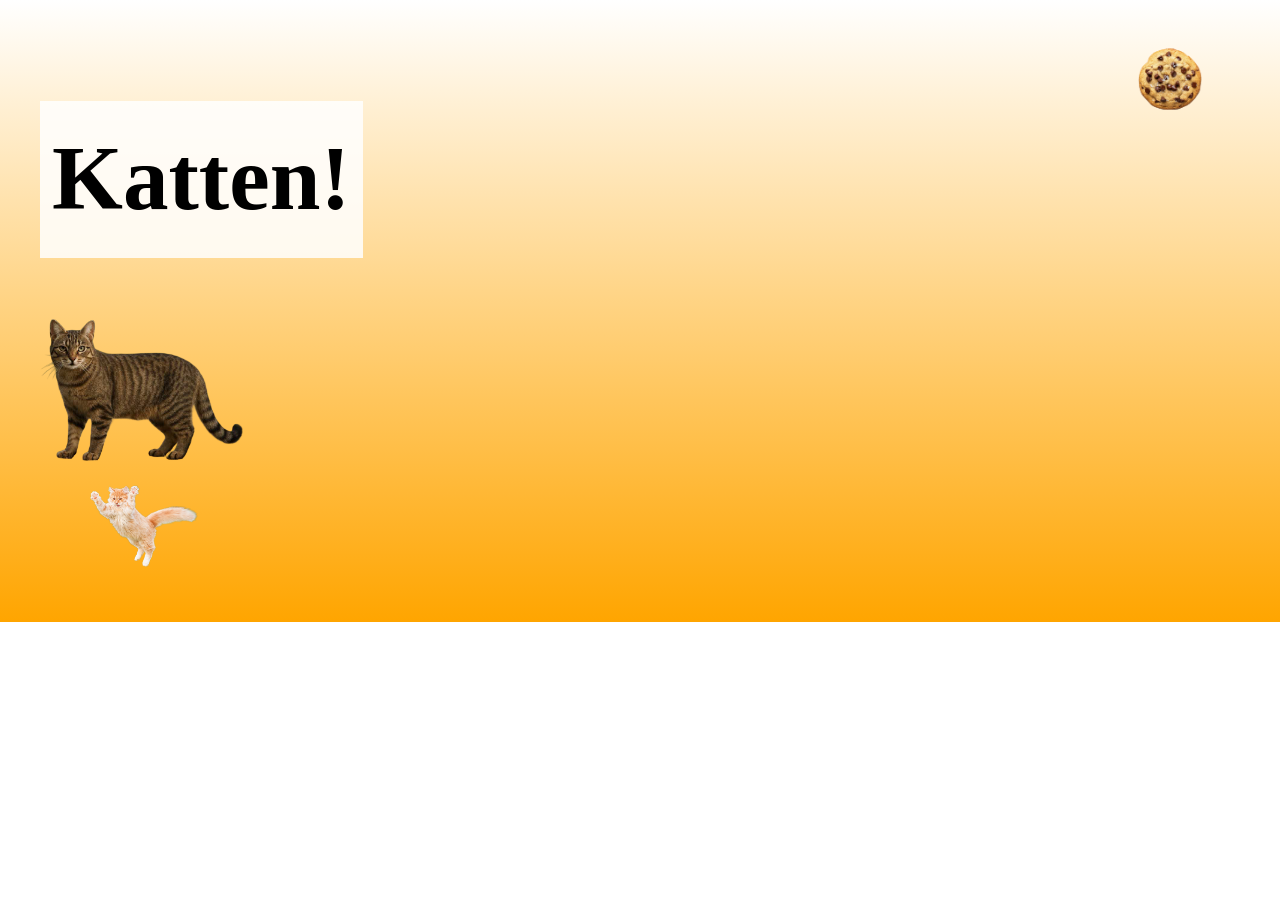
==== index.html @ 2145b9c2 "background img fix" ====
<!doctype html>
<html lang="nl">
  <head>
    <meta charset="UTF-8" />
    <meta name="viewport" content="width=device-width, initial-scale=1.0" />
    <meta name="author" content="jouw naam" />
    <meta name="color-scheme" content="dark light" />

    <title>Digital garden van Casper de Graaff</title>
    <link rel="stylesheet" href="assets/style/normal.css" />
    <script src="./script.js" defer></script>

    <!-- Importeer het webring component, voeg jouw eigen domein toe in data-page -->
    <script
      data-page="https://example.com"
      src="http://digitaaltuintje.nl/webring.js"
      defer
    ></script>

    <!-- <style>
      body {
        background-image: url("/assets/images/Huis-licht_result.jpg");
        background-position: center;
        background-repeat: no-repeat;
        background-size: cover;
      }
    </style> -->
  </head>
  <body class="home">
    <link rel="icon" href="assets/images/favicon.ico" />
    <main>
      <header>
        <h1 class="home-h1">Katten!</h1>
        <!-- <nav>
          <ul>
            <li><a href="index.html">Home</a></li>
            <li><a href="https://github.com/account/repo">Learning Log</a></li>
          </ul>
        </nav> -->
      </header>

      <button commandfor="mydialog" command="show-modal">
        <img src="assets/images/Cookie.png" alt="Cookie" />
      </button>

      <dialog id="mydialog">
        <form method="dialog">
          <p>
            Omdat deze website github gebruikt moeten we deze gegevens
            verzamelen voor <em>microsoft</em> dit is standaard.
          </p>
          <ul>
            <li>
              Uw <em> IP-adres </em> en ongeveer <em> locatie </em> afgeleid
              hieruit Browser
            </li>
            <li>Welk <em>apparaat</em> u gebruikt</li>
            <li>Uw <em>besturingssysteem</em> en technische identificaties</li>
            <li>Uw Opgevraagde URL's/pagina's die u gebruikt</li>
            <li>
              <em
                >Interactie- en gebruiksgegevens Prestatie, beveiligings- en
                foutgegevens Cookies </em
              >, vooral als je bent ingelogd bij GitHub of toestemming geeft
              voor extra analysecookies.
            </li>
          </ul>
          <button class="accepteer-knop" onclick="setCookie()">
            Accepteer cookies
          </button>
          <a class="weiger-knop" href="https://www.google.com">
            Weiger cookies</a
          >
        </form>
      </dialog>
      <a class="kat-link" href="kat.html">
        <img src="assets/images/Domestic-Cat.png" alt="" />
      </a>
      <a
        class="spring-kat-link-naar-muziek"
        href:"assets/oefe">
         <img src="assets/images/Kat-spring.png" alt="" />
    </main></a
      >
     
  </body>
</html>
---- assets/style/normal.css ----
/**************************
* MARK: Fonts
**************************/

/**************************
* MARK: Custom properties
**************************/

html {
  color-scheme: light dark;

  --h1-background: light-dark(rgb(255 255 255 / 85%), rgb(0 0 0 / 70%));
  --background-secondary: light-dark(orange, rgb(70, 70, 70));
  --background-primary: light-dark(white, black);
  --Cookies-primairy: light-dark(White, black);
  --Cookies-secondary: light-dark(black, white);
  --knop-text: light-dark(black, white);
  --knop-background: light-dark(white, grey);
  --knop-border: light-dark(black, grey);
  --knop-hover: light-dark(#a8a6a6, #a8a6a6);
  --terugknop-background: light-dark(black, white);
  --terugknop-text: light-dark(white, black);
  --terugknop-hover: light-dark(rgb(62, 61, 61), rgb(219, 203, 203));
  --contrast-light-primairy: light-dark(yellow, black);
  --contrast-light-secondary: light-dark(black, yellow);
  --contrast-light-3: light-dark(yellow, black);
  --contrast-light-text: light-dark(black, yellow);
  --font-size-p: 1.25em;
  --font-size-nav-s: 1.25em;
  --font-size-nav-m: 1.15em;
  --line-height: 1.5;
  --border-width: 0.1em;
  --white-space: 2em;

  --step-0: clamp(1rem, 0.9167rem + 0.3704vw, 1.25rem);
  --step-1: clamp(1.2rem, 0.975rem + 1vw, 1.875rem);
  --step-2: clamp(1.44rem, 0.9825rem + 2.0333vw, 2.8125rem);
  --step-3: clamp(1.728rem, 0.8978rem + 3.69vw, 4.2188rem);
  --step-4: clamp(2.0736rem, 0.6554rem + 6.303vw, 6.3281rem);
  --step-5: clamp(2.4883rem, 0.1537rem + 10.3761vw, 9.4922rem);
}

/**************************
* MARK: Algemene Styling
**************************/
html {
  scroll-padding-top: 6em;

  @media (prefers-reduced-motion: no-preference) {
    scroll-behavior: smooth;
  }
}
body > a:nth-of-type(1) {
  position: fixed;
  left: -9999em;

  z-index: 1;
  padding: 0.5em;
  margin: 0.5em;
  background-color: yellow;
  color: mediumblue;
  outline-color: currentcolor;

  &:focus {
    left: 0;
  }
}

nav {
  position: sticky;
  top: 0;
}

nav ul {
  justify-self: stretch;
  backdrop-filter: blur(3px);

  @media (width > 19em) {
    justify-content: center;
    gap: 0.5em;
  }
  padding: 5px;
  display: flex;
  list-style-type: none;

  border: solid 1px;
  border-color: var(--background-primary);

  li {
    padding: 5px;
    font-size: var(--font-size-nav-s);
    background: var(--background-secondary);
  }
  @media (width > 400px) {
    li {
      font-size: var(--font-size-nav-m);
    }
  }
  @media (prefers-contrast: more) {
    li {
      background-color: var(--contrast-light-secondary);
    }
  }
  a {
    writing-mode: vertical-lr;

    @media (width > 550px) {
      writing-mode: horizontal-tb;
    }
  }
  @media (prefers-contrast: more) {
    a {
      color: var(--contrast-light-3);
    }
  }
}
/* Terug knop styling */
.terug-knop {
  position: sticky;
  top: 11em;

  text-align: center;
  text-decoration: none;
  color: var(--terugknop-text);
  background-color: var(--terugknop-background);

  border: solid 1px;
  border-color: var(--knop-border);
  border-radius: 10px;

  padding-top: 10px;
  padding-bottom: 10px;
  padding-left: 12px;
  padding-right: 12px;

  /* margin-top: 10em; */

  &::before {
    content: "←";
  }
  &:hover {
    background-color: var(--terugknop-hover);
  }
  @media (width > 550px) {
    position: sticky;
    top: 5.2em;
  }
  @media (width > 1000px) {
    position: sticky;
    top: 2em;
  }
}

*,
*::after,
*::before {
  box-sizing: border-box;
}

img,
svg,
video {
  max-width: 100%;
  width: 13em;
  display: block;
  height: auto;
}

dialog {
  z-index: 10;
  max-width: 32em;

  background-color: var(--Cookies-primairy);
  color: var(--Cookies-secondary);
}

/**************************
* MARK: Body
**************************/
/* Scherm 1 body */
.home {
  background-image: linear-gradient(
    var(--background-primary),
    var(--background-secondary)
  );
  /* font-family:
    Didot, "Bodoni MT", "Noto Serif Display", "URW Palladio L", P052, Sylfaen,
    serif; */
  /* font-weight: normal;*/
  background-image: light-dark(
    url("/assets/images/Huis-licht.png"),
    url("/assets/images/Huis-donker.png")
  );
  background-position: center;
  background-repeat: no-repeat;
  background-size: cover;
  @media (max-width: 768px) {
    background-size: auto;
  }
  @media (max-width: 320x) {
    background-size: auto;
  }
}

/* foto van kat op scherm 2 */
.kat-foto {
  width: 400em;
}

/* Body scherm 2 */
.kat {
  background-image: linear-gradient(
    var(--background-primary),
    var(--background-secondary)
  );
}
@media (prefers-contrast: more) {
  .kat {
    background-color: var(--contrast-light-primairy);
    background-image: none;
  }
}

.kat {
  line-height: 1.5;
}

/**************************
* MARK: Knoppen
**************************/
button,
summary {
  cursor: pointer;
}
/* Dit is de style voor cookie knoppen. */
.weiger-knop,
.accepteer-knop {
  background-color: var(--knop-background);
  border-radius: 3px;
  text-align: center;
  text-decoration: none;
  color: var(--knop-text);
  border: solid 1px;
  border-color: var(--knop-border);
  &:hover {
    background-color: var(--knop-hover);
  }
}
/* Invidu styling voor weiger knop */
.weiger-knop {
  /* padding: 1px; */
  padding-top: 1px;
  padding-bottom: 1px;
  padding-left: 6px;
  padding-right: 6px;
}

/* Code voor de cookie plaatje aanpassen. */
main > button {
  appearance: none;
  border: none;
  background: none;
  position: absolute;
  top: 0;
  right: 0;
  &:hover {
    filter: drop-shadow(0 0 1em white);
  }
  &:focus {
    filter: drop-shadow(0 0 1em white);
  }
}

body.consent main > button {
  img {
    content: url("../images/Gegeten-Cookie.png");
  }
}

button,
input,
select,
textarea {
  font: inherit;
}

/**************************
* MARK: H
**************************/
/* Code voor de background in home voor H1 */
.home-h1 {
  background: var(--h1-background);
  width: max-content;
  padding-top: 10px;
  padding-bottom: 10px;
  padding-left: 12px;
  padding-right: 12px;
  font-size: var(--step-4);
}
h1 {
  font-size: var(--step-4);
}
h2 {
  font-size: var(--step-3);
}
h3 {
  font-size: var(--step-2);
}
h4 {
  font-size: var(--step-1);
}

p {
  font-size: var(--font-size-p);
  @media (prefers-contrast: more) {
    color: var(--contrast-light-text);
  }
}
/**************************
* MARK: Header
**************************/

header {
  grid-area: header;
}

/**************************
* MARK: Footer
**************************/
/* Code om footer we te halen */
footer {
  grid-area: footer;
  nav {
    position: absolute;
    left: -999999999em;
  }
  ul {
    padding: 0;
    display: flex;
    gap: var(--white-space);
    li {
      list-style: none;
    }
  }
}

/**************************
* MARK: Dialog
**************************/

/* Dialog code voor animatie en kleur */
dialog {
  /* styling van de dialog*/

  &::backdrop {
    background-color:
      var(--Cookies-primairy), var(--Cookies-secondary); /* transparant wit - natuurlijk beter om hier een light-dark() custom property te gebruiken */
    backdrop-filter: blur(2px); /* px gebruiken voor blur is 👍 :) */
  }
}

body.cookieGedaan button[value="Cookie"]::after {
  content: url("assets/images/Gegeten-Cookie.png");
  &:focus {
    filter: drop-shadow(0 0 1em white);
  }
}
main dialog {
  scale: 0;

  @media (prefers-reduced-motion: no-preference) {
    transition:
      0.2s allow-discrete,
      display 0.2s allow-discrete;
  }
  transform-origin: top center;
}

main dialog[open] {
  scale: 1;
}

@starting-style {
  main dialog[open] {
    scale: 0;
  }
}

/**************************
* MARK: Main
**************************/
/* Code voor de main styling */

main {
  max-width: 64ch;
}

h1 {
  font-size: clamp(26px, 10vw, 3em);
  text-align: center;
}

main {
  align-self: center;
  line-height: var(--line-height);
  grid-area: main;

  gap: var(--white-space);
  padding: var(--white-space);

  /* kat positie met enorm veel @media */
  .kat-link {
    position: relative absolute;
    transform: translate(30%, 95%);
    width: 10rem;
    &:hover {
      filter: drop-shadow(0 0 1em white);
    }
    &:focus {
      filter: drop-shadow(0 0 1em white);
    }
  }

  @media (width > 370px) {
    .kat-link {
      transform: translate(55%, 90%);
      width: 10rem;
    }
  }
  @media (width > 420px) {
    .kat-link {
      transform: translate(65%, 90%);
      width: 10rem;
    }
  }

  @media (width > 570px) {
    .kat-link {
      transform: translate(120%, 75%);
      width: 10rem;
    }
  }

  @media (width > 760px) {
    .kat-link {
      transform: translate(175%, 65%);
      width: 10rem;
    }
  }
  @media (width > 1020px) {
    .kat-link {
      transform: translate(160%, 65%);
      width: 15rem;
    }
  }
  @media (width > 1430px) {
    .kat-link {
      transform: translate(95%, 140%);
      width: 40rem;
    }
  }
}

/* *************************
* MARK: Section ...
************************* */

/* *************************
* MARK: Keyframes ...
************************* */

/* Code van Sanne */

@keyframes --13-keyframes-animation {
  0%,
  20% {
    /* JOUW CODE HIER */
    /* scale */
    scale: 1;
  }
  27% {
    /* JOUW CODE HIER */
    /* scale */
    scale: 1.2 0.8;
  }
  34% {
    /* JOUW CODE HIER */
    /* scale */
    scale: 0.9 1.1;
  }
  38% {
    /* JOUW CODE HIER */
    /* scale, translate en animation-timing-function */
    translate: 0 0;
    scale: 1.35 0.65;
    animation-timing-function: cubic-bezier(0.165, 0.84, 0.44, 1);
  }
  50% {
    /* JOUW CODE HIER */
    /* scale, translate en animation-timing-function */
    translate: 0 -3em;
    scale: 0.67 1.5;
    animation-timing-function: cubic-bezier(0.895, 0.03, 0.685, 0.22);
  }
  62% {
    /* JOUW CODE HIER */
    /* scale en translate  */
    translate: 0 0;
    scale: 2 0.25;
  }
  68% {
    /* JOUW CODE HIER */
    /* scale */
    scale: 0.8 1.2;
  }
  72% {
    /* JOUW CODE HIER */
    /* scale */
    scale: 1.1 0.9;
  }
  75% {
    /* JOUW CODE HIER */
    /* scale */
    scale: 0.95 1.05;
  }
  78% {
    /* JOUW CODE HIER */
    /* scale */
    scale: 1.02 0.98;
  }
  80%,
  100% {
    /* JOUW CODE HIER */
    /* scale */
    scale: 1;
  }
}
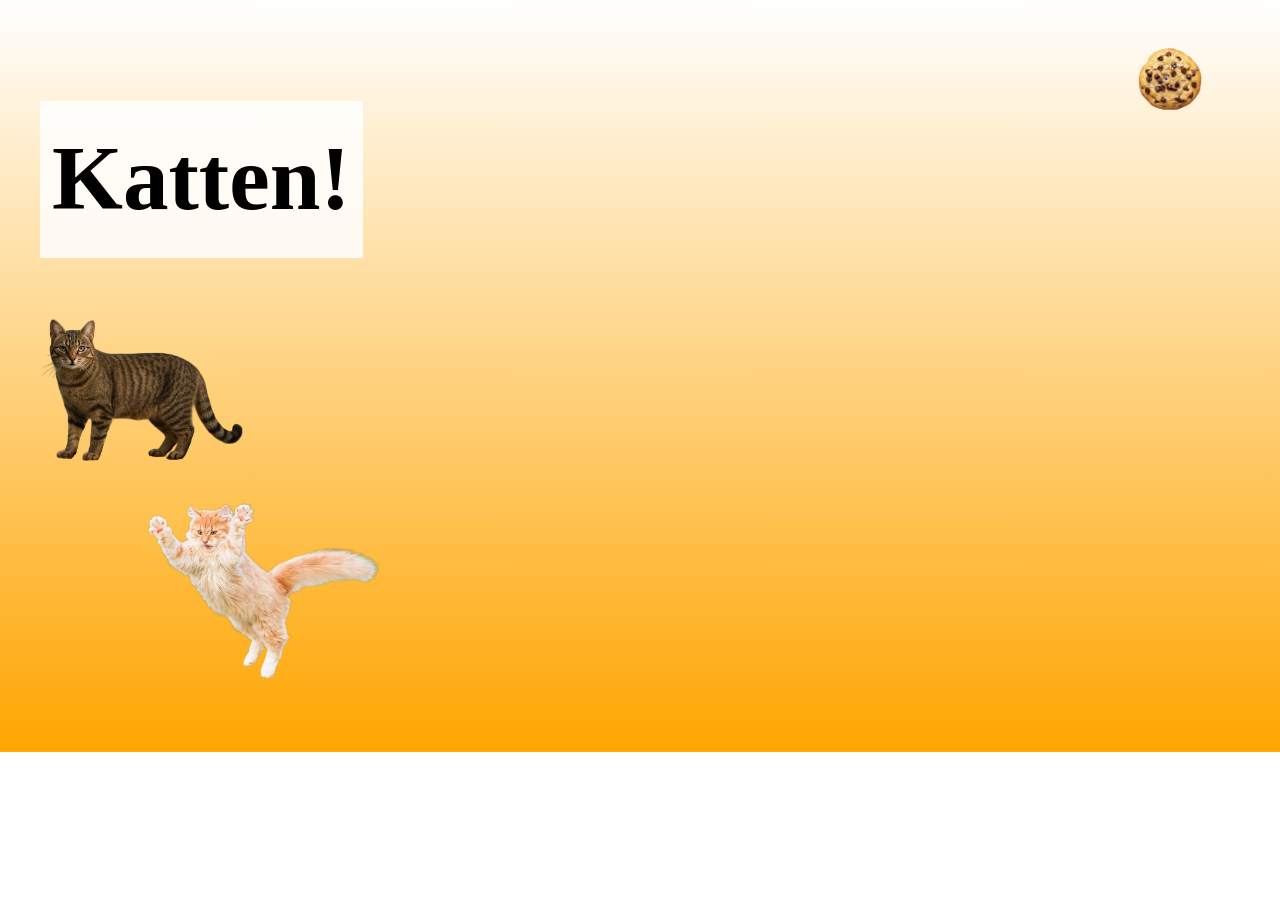
==== commit be82a163: "aanpassingen deepdive" ====
--- a/index.html
+++ b/index.html
@@ -78,10 +78,9 @@
       </a>
       <a
         class="spring-kat-link-naar-muziek"
-        href:"assets/oefe">
+        href="oefeningen/Presentation/Sprint3_liedTekst/letithappen.html">
          <img src="assets/images/Kat-spring.png" alt="" />
-    </main></a
-      >
+    </main></a>
      
   </body>
 </html>
--- a/assets/style/normal.css
+++ b/assets/style/normal.css
@@ -67,87 +67,52 @@
 }
 
 nav {
+  grid-area: nav;
   position: sticky;
   top: 0;
-}
-
-nav ul {
-  justify-self: stretch;
-  backdrop-filter: blur(3px);
-
-  @media (width > 19em) {
-    justify-content: center;
-    gap: 0.5em;
-  }
-  padding: 5px;
-  display: flex;
-  list-style-type: none;
-
-  border: solid 1px;
-  border-color: var(--background-primary);
-
-  li {
+
+  nav ul {
+    justify-self: stretch;
+    backdrop-filter: blur(3px);
+
+    @media (width > 19em) {
+      justify-content: center;
+      gap: 0.5em;
+    }
     padding: 5px;
-    font-size: var(--font-size-nav-s);
-    background: var(--background-secondary);
-  }
-  @media (width > 400px) {
+    display: flex;
+    list-style-type: none;
+
+    border: solid 1px;
+    border-color: var(--background-primary);
+
     li {
-      font-size: var(--font-size-nav-m);
-    }
-  }
-  @media (prefers-contrast: more) {
-    li {
-      background-color: var(--contrast-light-secondary);
-    }
-  }
-  a {
-    writing-mode: vertical-lr;
-
-    @media (width > 550px) {
-      writing-mode: horizontal-tb;
-    }
-  }
-  @media (prefers-contrast: more) {
+      padding: 5px;
+      font-size: var(--font-size-nav-s);
+      background: var(--background-secondary);
+    }
+    @media (width > 400px) {
+      li {
+        font-size: var(--font-size-nav-m);
+      }
+    }
+    @media (prefers-contrast: more) {
+      li {
+        background-color: var(--contrast-light-secondary);
+      }
+    }
     a {
-      color: var(--contrast-light-3);
-    }
-  }
-}
-/* Terug knop styling */
-.terug-knop {
-  position: sticky;
-  top: 11em;
-
-  text-align: center;
-  text-decoration: none;
-  color: var(--terugknop-text);
-  background-color: var(--terugknop-background);
-
-  border: solid 1px;
-  border-color: var(--knop-border);
-  border-radius: 10px;
-
-  padding-top: 10px;
-  padding-bottom: 10px;
-  padding-left: 12px;
-  padding-right: 12px;
-
-  /* margin-top: 10em; */
-
-  &::before {
-    content: "←";
-  }
-  &:hover {
-    background-color: var(--terugknop-hover);
-  }
-  @media (width > 550px) {
-    position: sticky;
-    top: 5.2em;
-  }
-  @media (width > 1000px) {
-    position: sticky;
-    top: 2em;
+      writing-mode: vertical-lr;
+
+      @media (width > 550px) {
+        writing-mode: horizontal-tb;
+      }
+    }
+    @media (prefers-contrast: more) {
+      a {
+        color: var(--contrast-light-3);
+      }
+    }
   }
 }
 
@@ -209,6 +174,14 @@
 
 /* Body scherm 2 */
 .kat {
+  display: grid;
+  grid-template-columns: 1fr, 1fr, 1fr;
+  grid-template-rows: 1fr, 1fr, 1fr;
+  grid-template-areas:
+    "nav nav nav"
+    "knop . ."
+    ". main .";
+
   background-image: linear-gradient(
     var(--background-primary),
     var(--background-secondary)
@@ -228,6 +201,60 @@
 /**************************
 * MARK: Knoppen
 **************************/
+/* Springende kat knop */
+.spring-kat-link-naar-muziek {
+  position: relative;
+  bottom: 0;
+
+  img {
+    width: 100%;
+  }
+
+  &:hover {
+    filter: drop-shadow(0 0 1em white);
+  }
+  &:focus {
+    filter: drop-shadow(0 0 1em white);
+  }
+}
+
+/* Terug knop styling */
+.terug-knop {
+  grid-area: knop;
+  position: sticky;
+  top: 11em;
+
+  text-align: center;
+  text-decoration: none;
+  color: var(--terugknop-text);
+  background-color: var(--terugknop-background);
+
+  border: solid 1px;
+  border-color: var(--knop-border);
+  border-radius: 10px;
+
+  padding-top: 10px;
+  padding-bottom: 10px;
+  padding-left: 12px;
+  padding-right: 12px;
+
+  /* margin-top: 10em; */
+
+  &::before {
+    content: "←";
+  }
+  &:hover {
+    background-color: var(--terugknop-hover);
+  }
+  @media (width > 550px) {
+    position: sticky;
+    top: 5.2em;
+  }
+  @media (width > 1000px) {
+    position: sticky;
+    top: 2em;
+  }
+}
 button,
 summary {
   cursor: pointer;
@@ -285,7 +312,7 @@
 }
 
 /**************************
-* MARK: H
+* MARK: Typografie
 **************************/
 /* Code voor de background in home voor H1 */
 .home-h1 {
@@ -301,13 +328,13 @@
   font-size: var(--step-4);
 }
 h2 {
-  font-size: var(--step-3);
+  font-size: var(--step-2);
 }
 h3 {
-  font-size: var(--step-2);
+  font-size: var(--step-1);
 }
 h4 {
-  font-size: var(--step-1);
+  font-size: var(--step-0);
 }
 
 p {
@@ -392,26 +419,25 @@
 /* Code voor de main styling */
 
 main {
+  grid-area: main;
   max-width: 64ch;
 }
 
-h1 {
-  font-size: clamp(26px, 10vw, 3em);
-  text-align: center;
-}
-
 main {
-  align-self: center;
+  align-item: center;
   line-height: var(--line-height);
   grid-area: main;
 
   gap: var(--white-space);
   padding: var(--white-space);
 
+  /**************************
+* MARK: kat-knop
+**************************/
   /* kat positie met enorm veel @media */
   .kat-link {
-    position: relative absolute;
-    transform: translate(30%, 95%);
+    position: relative;
+    transform: translate(40%, 260%);
     width: 10rem;
     &:hover {
       filter: drop-shadow(0 0 1em white);
@@ -423,39 +449,39 @@
 
   @media (width > 370px) {
     .kat-link {
-      transform: translate(55%, 90%);
+      transform: translate(50%, 260%);
       width: 10rem;
     }
   }
   @media (width > 420px) {
     .kat-link {
-      transform: translate(65%, 90%);
+      transform: translate(70%, 260%);
       width: 10rem;
     }
   }
 
   @media (width > 570px) {
     .kat-link {
-      transform: translate(120%, 75%);
+      transform: translate(120%, 280%);
       width: 10rem;
     }
   }
 
   @media (width > 760px) {
     .kat-link {
-      transform: translate(175%, 65%);
+      transform: translate(175%, 290%);
       width: 10rem;
     }
   }
   @media (width > 1020px) {
     .kat-link {
-      transform: translate(160%, 65%);
+      transform: translate(160%, 280%);
       width: 15rem;
     }
   }
   @media (width > 1430px) {
     .kat-link {
-      transform: translate(95%, 140%);
+      transform: translate(95%, 400%);
       width: 40rem;
     }
   }
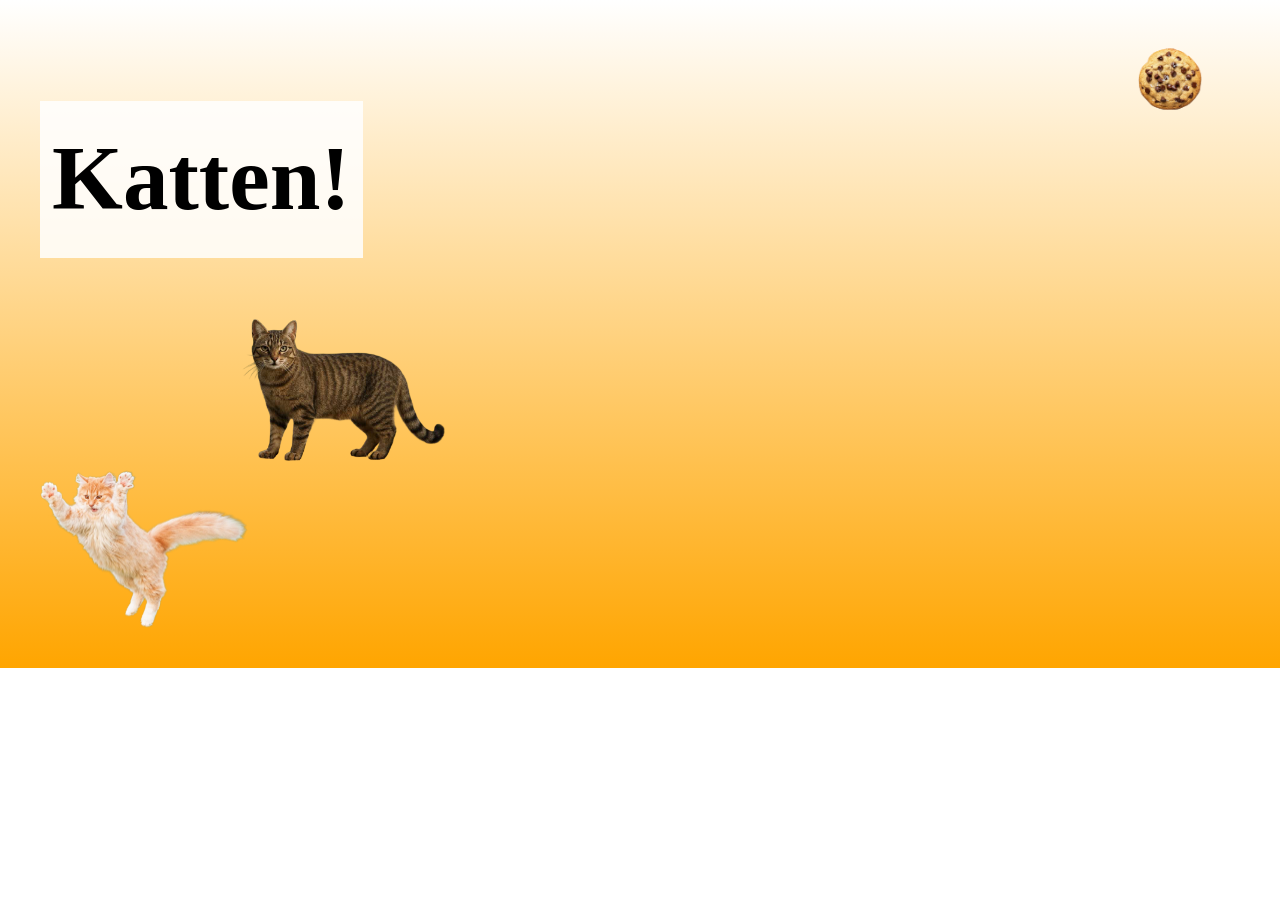
==== commit 358090c3: "Fonts" ====
--- a/index.html
+++ b/index.html
@@ -68,19 +68,23 @@
           <button class="accepteer-knop" onclick="setCookie()">
             Accepteer cookies
           </button>
-          <a class="weiger-knop" href="https://www.google.com">
+          <a Weiger class="weiger-knop" href="https://www.google.com">
             Weiger cookies</a
           >
         </form>
       </dialog>
-      <a class="kat-link" href="kat.html">
+      <a Waarom een kat? class="kat-link" href="Waarom_een_kat.html">
         <img src="assets/images/Domestic-Cat.png" alt="" />
       </a>
       <a
+        Muziek
+        typografie
+        interpitatie
         class="spring-kat-link-naar-muziek"
-        href="oefeningen/Presentation/Sprint3_liedTekst/letithappen.html">
-         <img src="assets/images/Kat-spring.png" alt="" />
-    </main></a>
-     
+        href="oefeningen/Presentation/Sprint3_liedTekst/Muziek_typografie_interpitatie.html"
+      >
+        <img src="assets/images/Kat-spring.png" alt="" />
+      </a>
+    </main>
   </body>
 </html>
--- a/assets/style/normal.css
+++ b/assets/style/normal.css
@@ -1,6 +1,16 @@
 /**************************
 * MARK: Fonts
 **************************/
+
+@font-face {
+  font-family: "Kat";
+
+  src: url(../type/kitty cats .ttf) format("ttf"); /* Modern Browsers */
+
+  font-family: "Paper";
+
+  src: url(../type/Papernotes Sketch.woff2) format("woff2"); /* Modern Browsers */
+}
 
 /**************************
 * MARK: Custom properties
@@ -66,52 +76,55 @@
   }
 }
 
+/**************************
+* MARK: Nav
+**************************/
+
 nav {
   grid-area: nav;
   position: sticky;
   top: 0;
-
-  nav ul {
-    justify-self: stretch;
-    backdrop-filter: blur(3px);
-
-    @media (width > 19em) {
-      justify-content: center;
-      gap: 0.5em;
+}
+nav ul {
+  justify-self: stretch;
+  backdrop-filter: blur(3px);
+
+  @media (width > 19em) {
+    justify-content: center;
+    gap: 0.5em;
+  }
+  padding: 5px;
+  display: flex;
+  list-style-type: none;
+
+  border: solid 1px;
+  border-color: var(--background-primary);
+
+  li {
+    padding: 5px;
+    font-size: var(--font-size-nav-s);
+    background: var(--background-secondary);
+  }
+  @media (width > 400px) {
+    li {
+      font-size: var(--font-size-nav-m);
     }
-    padding: 5px;
-    display: flex;
-    list-style-type: none;
-
-    border: solid 1px;
-    border-color: var(--background-primary);
-
+  }
+  @media (prefers-contrast: more) {
     li {
-      padding: 5px;
-      font-size: var(--font-size-nav-s);
-      background: var(--background-secondary);
+      background-color: var(--contrast-light-secondary);
     }
-    @media (width > 400px) {
-      li {
-        font-size: var(--font-size-nav-m);
-      }
+  }
+  a {
+    writing-mode: vertical-lr;
+
+    @media (width > 550px) {
+      writing-mode: horizontal-tb;
     }
-    @media (prefers-contrast: more) {
-      li {
-        background-color: var(--contrast-light-secondary);
-      }
-    }
+  }
+  @media (prefers-contrast: more) {
     a {
-      writing-mode: vertical-lr;
-
-      @media (width > 550px) {
-        writing-mode: horizontal-tb;
-      }
-    }
-    @media (prefers-contrast: more) {
-      a {
-        color: var(--contrast-light-3);
-      }
+      color: var(--contrast-light-3);
     }
   }
 }
@@ -173,10 +186,11 @@
 }
 
 /* Body scherm 2 */
+
 .kat {
   display: grid;
-  grid-template-columns: 1fr, 1fr, 1fr;
-  grid-template-rows: 1fr, 1fr, 1fr;
+  grid-template-columns: 1fr auto 1fr;
+
   grid-template-areas:
     "nav nav nav"
     "knop . ."
@@ -202,12 +216,26 @@
 * MARK: Knoppen
 **************************/
 /* Springende kat knop */
-.spring-kat-link-naar-muziek {
+
+.kat-link {
   position: relative;
-  bottom: 0;
+  bottom: -45%;
+  left: 45%;
+  width: 10rem;
+  &:hover {
+    filter: drop-shadow(0 0 1em white);
+  }
+  &:focus {
+    filter: drop-shadow(0 0 1em white);
+  }
+}
+span {
+  position: relative;
+  bottom: -50%;
+  left: 0%;
 
   img {
-    width: 100%;
+    width: 50%;
   }
 
   &:hover {
@@ -248,7 +276,7 @@
   }
   @media (width > 550px) {
     position: sticky;
-    top: 5.2em;
+    top: 6em;
   }
   @media (width > 1000px) {
     position: sticky;
@@ -337,6 +365,9 @@
   font-size: var(--step-0);
 }
 
+h3:nth-of-type(1) {
+  top: 100%;
+}
 p {
   font-size: var(--font-size-p);
   @media (prefers-contrast: more) {
@@ -355,7 +386,7 @@
 * MARK: Footer
 **************************/
 /* Code om footer we te halen */
-footer {
+/* footer {
   grid-area: footer;
   nav {
     position: absolute;
@@ -369,7 +400,7 @@
       list-style: none;
     }
   }
-}
+} */
 
 /**************************
 * MARK: Dialog
@@ -430,61 +461,6 @@
 
   gap: var(--white-space);
   padding: var(--white-space);
-
-  /**************************
-* MARK: kat-knop
-**************************/
-  /* kat positie met enorm veel @media */
-  .kat-link {
-    position: relative;
-    transform: translate(40%, 260%);
-    width: 10rem;
-    &:hover {
-      filter: drop-shadow(0 0 1em white);
-    }
-    &:focus {
-      filter: drop-shadow(0 0 1em white);
-    }
-  }
-
-  @media (width > 370px) {
-    .kat-link {
-      transform: translate(50%, 260%);
-      width: 10rem;
-    }
-  }
-  @media (width > 420px) {
-    .kat-link {
-      transform: translate(70%, 260%);
-      width: 10rem;
-    }
-  }
-
-  @media (width > 570px) {
-    .kat-link {
-      transform: translate(120%, 280%);
-      width: 10rem;
-    }
-  }
-
-  @media (width > 760px) {
-    .kat-link {
-      transform: translate(175%, 290%);
-      width: 10rem;
-    }
-  }
-  @media (width > 1020px) {
-    .kat-link {
-      transform: translate(160%, 280%);
-      width: 15rem;
-    }
-  }
-  @media (width > 1430px) {
-    .kat-link {
-      transform: translate(95%, 400%);
-      width: 40rem;
-    }
-  }
 }
 
 /* *************************
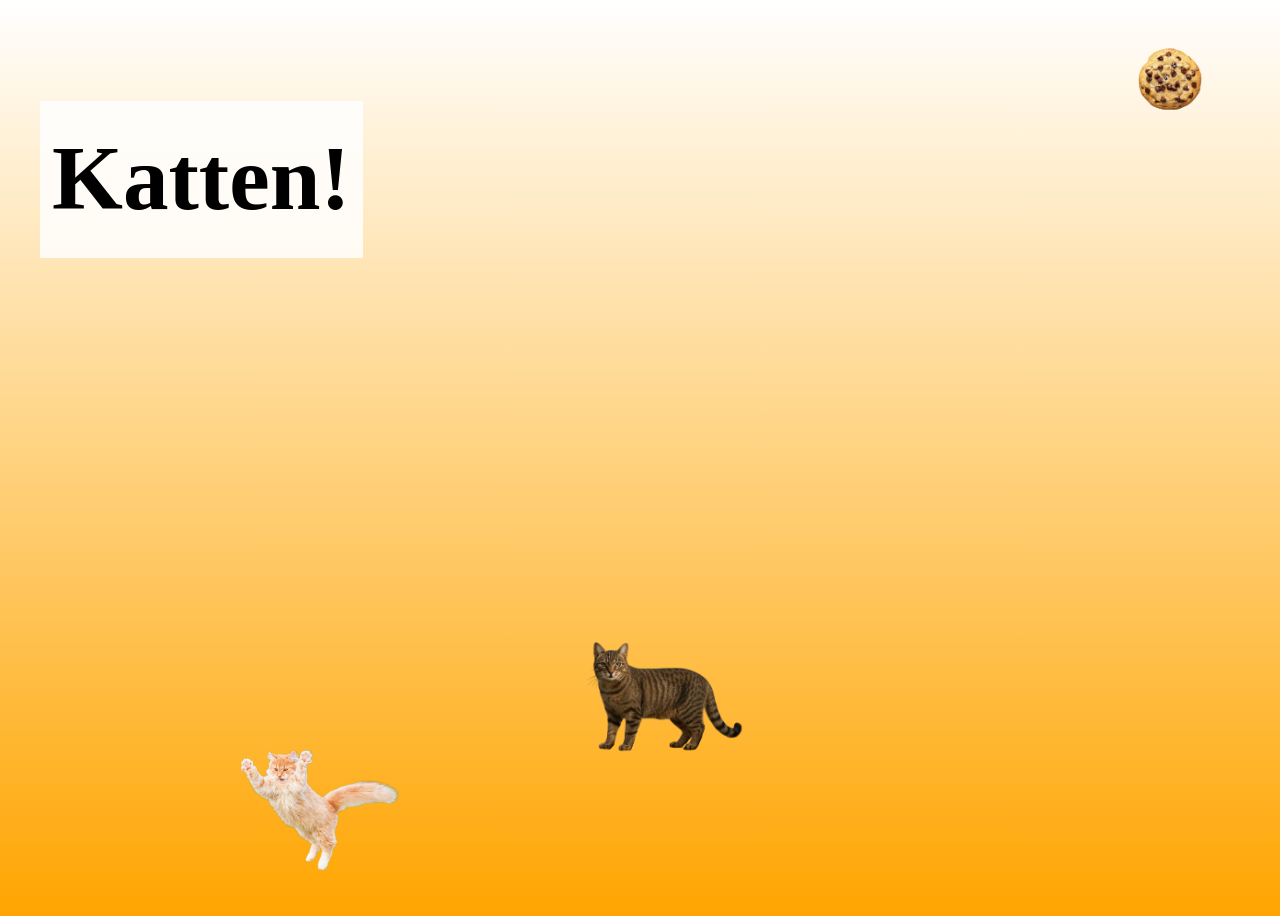
==== commit d377a07b: "favicon fix" ====
--- a/index.html
+++ b/index.html
@@ -16,7 +16,7 @@
       src="http://digitaaltuintje.nl/webring.js"
       defer
     ></script>
-
+    <link rel="icon" href="assets/images/favicon.ico" />
     <!-- <style>
       body {
         background-image: url("/assets/images/Huis-licht_result.jpg");
@@ -26,8 +26,8 @@
       }
     </style> -->
   </head>
+
   <body class="home">
-    <link rel="icon" href="assets/images/favicon.ico" />
     <main>
       <header>
         <h1 class="home-h1">Katten!</h1>
@@ -68,18 +68,15 @@
           <button class="accepteer-knop" onclick="setCookie()">
             Accepteer cookies
           </button>
-          <a Weiger class="weiger-knop" href="https://www.google.com">
+          <a class="weiger-knop" href="https://www.google.com">
             Weiger cookies</a
           >
         </form>
       </dialog>
-      <a Waarom een kat? class="kat-link" href="Waarom_een_kat.html">
+      <a class="kat-link" href="Waarom_een_kat.html">
         <img src="assets/images/Domestic-Cat.png" alt="" />
       </a>
       <a
-        Muziek
-        typografie
-        interpitatie
         class="spring-kat-link-naar-muziek"
         href="oefeningen/Presentation/Sprint3_liedTekst/Muziek_typografie_interpitatie.html"
       >
--- a/assets/style/normal.css
+++ b/assets/style/normal.css
@@ -4,12 +4,12 @@
 
 @font-face {
   font-family: "Kat";
-
-  src: url(../type/kitty cats .ttf) format("ttf"); /* Modern Browsers */
-
-  font-family: "Paper";
-
-  src: url(../type/Papernotes Sketch.woff2) format("woff2"); /* Modern Browsers */
+  src: url(../type/kitty_cats.ttf) format("ttf"); /* Modern Browsers */
+}
+
+@font-face {
+  font-family: "Seraphs";
+  src: url(assets/type/SeraphsVF.woff2) format("woff2"); /* Modern Browsers */
 }
 
 /**************************
@@ -35,6 +35,7 @@
   --contrast-light-secondary: light-dark(black, yellow);
   --contrast-light-3: light-dark(yellow, black);
   --contrast-light-text: light-dark(black, yellow);
+  --focus: light-dark(black, yellow);
   --font-size-p: 1.25em;
   --font-size-nav-s: 1.25em;
   --font-size-nav-m: 1.15em;
@@ -84,6 +85,7 @@
   grid-area: nav;
   position: sticky;
   top: 0;
+  text-decoration: none;
 }
 nav ul {
   justify-self: stretch;
@@ -157,27 +159,27 @@
 **************************/
 /* Scherm 1 body */
 .home {
+  height: 100dvh;
+
   background-image: linear-gradient(
     var(--background-primary),
     var(--background-secondary)
   );
-  /* font-family:
-    Didot, "Bodoni MT", "Noto Serif Display", "URW Palladio L", P052, Sylfaen,
-    serif; */
-  /* font-weight: normal;*/
+
   background-image: light-dark(
     url("/assets/images/Huis-licht.png"),
     url("/assets/images/Huis-donker.png")
   );
-  background-position: center;
+  background-position: center center;
   background-repeat: no-repeat;
   background-size: cover;
-  @media (max-width: 768px) {
-    background-size: auto;
-  }
-  @media (max-width: 320x) {
-    background-size: auto;
-  }
+
+  /* @media (max-width: 768px) { */
+  /* background-size: auto; */
+  /* } */
+  /* @media (max-width: 320x) { */
+  /* background-size: auto; */
+  /* } */
 }
 
 /* foto van kat op scherm 2 */
@@ -188,9 +190,13 @@
 /* Body scherm 2 */
 
 .kat {
+  font-family: "Seraphs", sans-serif;
+  font-variation-settings:
+    "wght" 125,
+    "SRFS" 10;
   display: grid;
   grid-template-columns: 1fr auto 1fr;
-
+  font-family: "Roboto", sans-serif;
   grid-template-areas:
     "nav nav nav"
     "knop . ."
@@ -218,30 +224,58 @@
 /* Springende kat knop */
 
 .kat-link {
-  position: relative;
-  bottom: -45%;
-  left: 45%;
-  width: 10rem;
+  /* position: relative; */
+  position: absolute;
+
+  /* bottom: -45%; */
+  /* left: 45%; */
+
+  left: calc(50% + 2vw);
+  top: calc(50% + 8vh);
+
+  @media (aspect-ratio > 736/1308) {
+    top: calc(50% + 22vw - 2em);
+  }
+
+  translate: -50% -50%;
+
+  width: clamp(7rem, 5.5rem + 7.5vw, 10rem);
+
   &:hover {
     filter: drop-shadow(0 0 1em white);
   }
   &:focus {
-    filter: drop-shadow(0 0 1em white);
-  }
-}
-span {
-  position: relative;
-  bottom: -50%;
-  left: 0%;
+    border-radius: 3px;
+    outline: 0.2em dashed var(--focus);
+    filter: drop-shadow(0 0 1em white);
+  }
+}
+
+.spring-kat-link-naar-muziek {
+  /* position: relative; */
+  position: absolute;
+
+  /* bottom: -50%; */
+
+  /* left: 0%; */
+
+  left: calc(50% - 25vw);
+  top: calc(50% + 40vh);
+
+  translate: -50% -50%;
+
+  width: clamp(7rem, 5.5rem + 7.5vw, 10rem);
 
   img {
-    width: 50%;
+    width: 100%;
   }
 
   &:hover {
     filter: drop-shadow(0 0 1em white);
   }
   &:focus {
+    border-radius: 3px;
+    outline: 0.2em dashed var(--focus);
     filter: drop-shadow(0 0 1em white);
   }
 }
@@ -322,6 +356,8 @@
     filter: drop-shadow(0 0 1em white);
   }
   &:focus {
+    border-radius: 3px;
+    outline: 0.2em dashed var(--focus);
     filter: drop-shadow(0 0 1em white);
   }
 }
@@ -332,11 +368,16 @@
   }
 }
 
+a,
 button,
 input,
 select,
 textarea {
   font: inherit;
+  &:focus-visible {
+    border-radius: 3px;
+    outline: 0.2em dashed var(--focus);
+  }
 }
 
 /**************************
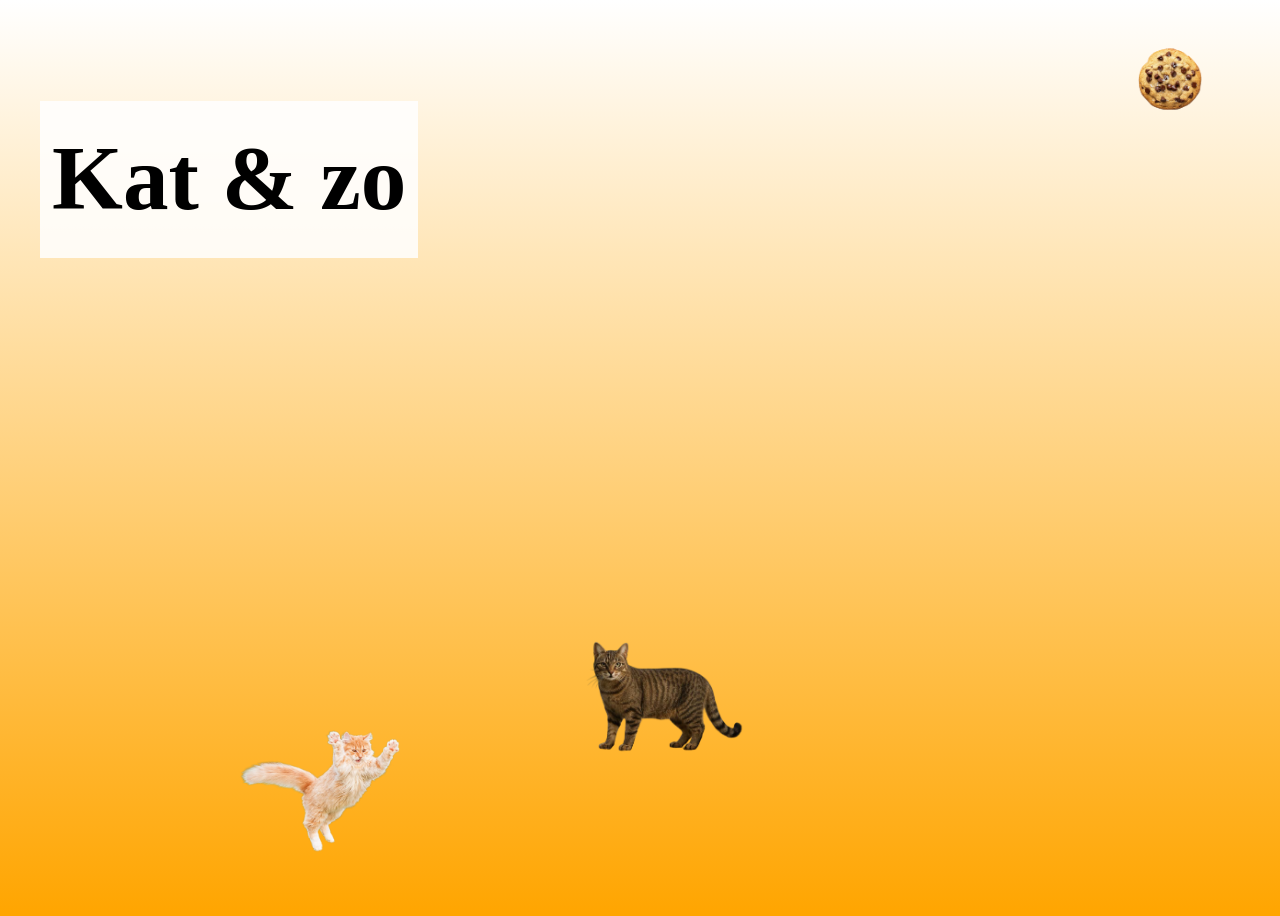
==== commit a6bc0e0f: "Aria label" ====
--- a/index.html
+++ b/index.html
@@ -30,7 +30,7 @@
   <body class="home">
     <main>
       <header>
-        <h1 class="home-h1">Katten!</h1>
+        <h1 class="home-h1">Kat & zo</h1>
         <!-- <nav>
           <ul>
             <li><a href="index.html">Home</a></li>
@@ -39,7 +39,13 @@
         </nav> -->
       </header>
 
-      <button commandfor="mydialog" command="show-modal">
+      <!-- https://www.youtube.com/watch?v=GH1N2m75eE4 Aria uitleg -->
+
+      <button
+        commandfor="mydialog"
+        command="show-modal"
+        aria-label="Knop naar cookies"
+      >
         <img src="assets/images/Cookie.png" alt="Cookie" />
       </button>
 
@@ -65,20 +71,33 @@
               voor extra analysecookies.
             </li>
           </ul>
-          <button class="accepteer-knop" onclick="setCookie()">
+          <button
+            class="accepteer-knop"
+            onclick="setCookie()"
+            aria-label="Accepteer cookies"
+          >
             Accepteer cookies
           </button>
-          <a class="weiger-knop" href="https://www.google.com">
+          <a
+            class="weiger-knop"
+            href="https://www.google.com"
+            aria-label="Weiger cookies"
+          >
             Weiger cookies</a
           >
         </form>
       </dialog>
-      <a class="kat-link" href="Waarom_een_kat.html">
+      <a
+        class="kat-link"
+        href="Waarom_een_kat.html"
+        aria-label="Knop naar 'blog' over kat"
+      >
         <img src="assets/images/Domestic-Cat.png" alt="" />
       </a>
       <a
         class="spring-kat-link-naar-muziek"
         href="oefeningen/Presentation/Sprint3_liedTekst/Muziek_typografie_interpitatie.html"
+        aria-label="Knop naar muziektekst interpitatie"
       >
         <img src="assets/images/Kat-spring.png" alt="" />
       </a>
--- a/assets/style/normal.css
+++ b/assets/style/normal.css
@@ -8,8 +8,8 @@
 }
 
 @font-face {
-  font-family: "Seraphs";
-  src: url(assets/type/SeraphsVF.woff2) format("woff2"); /* Modern Browsers */
+  font-family: Seraphs;
+  src: url(../type/SeraphsVF.woff2) format("woff2"); /* Modern Browsers */
 }
 
 /**************************
@@ -85,7 +85,6 @@
   grid-area: nav;
   position: sticky;
   top: 0;
-  text-decoration: none;
 }
 nav ul {
   justify-self: stretch;
@@ -103,9 +102,16 @@
   border-color: var(--background-primary);
 
   li {
+    cursor: pointer;
     padding: 5px;
     font-size: var(--font-size-nav-s);
     background: var(--background-secondary);
+    border: solid 1px;
+    border-color: var(--knop-border);
+    border-radius: 10px;
+    &:hover {
+      background-color: var(--terugknop-hover);
+    }
   }
   @media (width > 400px) {
     li {
@@ -118,6 +124,8 @@
     }
   }
   a {
+    color: var(--knop-text);
+    text-decoration: none;
     writing-mode: vertical-lr;
 
     @media (width > 550px) {
@@ -196,7 +204,7 @@
     "SRFS" 10;
   display: grid;
   grid-template-columns: 1fr auto 1fr;
-  font-family: "Roboto", sans-serif;
+
   grid-template-areas:
     "nav nav nav"
     "knop . ."
@@ -259,12 +267,20 @@
 
   /* left: 0%; */
 
-  left: calc(50% - 25vw);
-  top: calc(50% + 40vh);
-
-  translate: -50% -50%;
-
-  width: clamp(7rem, 5.5rem + 7.5vw, 10rem);
+  --size: clamp(7rem, 5.5rem + 7.5vw, 10rem);
+
+  left: calc(50% - 25vw - var(--size) * 0.5);
+  top: calc(50% + 40vh - var(--size) * 0.5);
+
+  /* translate: -50% -50%; */
+
+  width: var(--size);
+
+  animation-name: --13-keyframes-animation;
+  animation-duration: 6s;
+  animation-iteration-count: infinite;
+
+  transform-origin: center bottom;
 
   img {
     width: 100%;
@@ -284,8 +300,9 @@
 .terug-knop {
   grid-area: knop;
   position: sticky;
-  top: 11em;
-
+  top: 26%;
+
+  width: fit-content;
   text-align: center;
   text-decoration: none;
   color: var(--terugknop-text);
@@ -310,11 +327,15 @@
   }
   @media (width > 550px) {
     position: sticky;
-    top: 6em;
-  }
+    top: 7.8em;
+  }
+
+  @media (width > 700px) {
+  }
+
   @media (width > 1000px) {
     position: sticky;
-    top: 2em;
+    top: 3.1em;
   }
 }
 button,
@@ -407,7 +428,7 @@
 }
 
 h3:nth-of-type(1) {
-  top: 100%;
+  margin-top: 10em;
 }
 p {
   font-size: var(--font-size-p);
@@ -515,63 +536,62 @@
 /* Code van Sanne */
 
 @keyframes --13-keyframes-animation {
-  0%,
-  20% {
+  0% {
     /* JOUW CODE HIER */
     /* scale */
     scale: 1;
   }
-  27% {
+  4% {
     /* JOUW CODE HIER */
     /* scale */
     scale: 1.2 0.8;
   }
-  34% {
+  7% {
     /* JOUW CODE HIER */
     /* scale */
     scale: 0.9 1.1;
   }
-  38% {
+  9% {
     /* JOUW CODE HIER */
     /* scale, translate en animation-timing-function */
     translate: 0 0;
     scale: 1.35 0.65;
     animation-timing-function: cubic-bezier(0.165, 0.84, 0.44, 1);
   }
-  50% {
+  15% {
     /* JOUW CODE HIER */
     /* scale, translate en animation-timing-function */
     translate: 0 -3em;
     scale: 0.67 1.5;
     animation-timing-function: cubic-bezier(0.895, 0.03, 0.685, 0.22);
   }
-  62% {
+  21% {
     /* JOUW CODE HIER */
     /* scale en translate  */
     translate: 0 0;
     scale: 2 0.25;
   }
-  68% {
+  24% {
     /* JOUW CODE HIER */
     /* scale */
     scale: 0.8 1.2;
   }
-  72% {
+  26% {
     /* JOUW CODE HIER */
     /* scale */
     scale: 1.1 0.9;
   }
-  75% {
+  27% {
     /* JOUW CODE HIER */
     /* scale */
     scale: 0.95 1.05;
   }
-  78% {
+  29% {
     /* JOUW CODE HIER */
     /* scale */
     scale: 1.02 0.98;
   }
-  80%,
+  30%,
   100% {
     /* JOUW CODE HIER */
     /* scale */
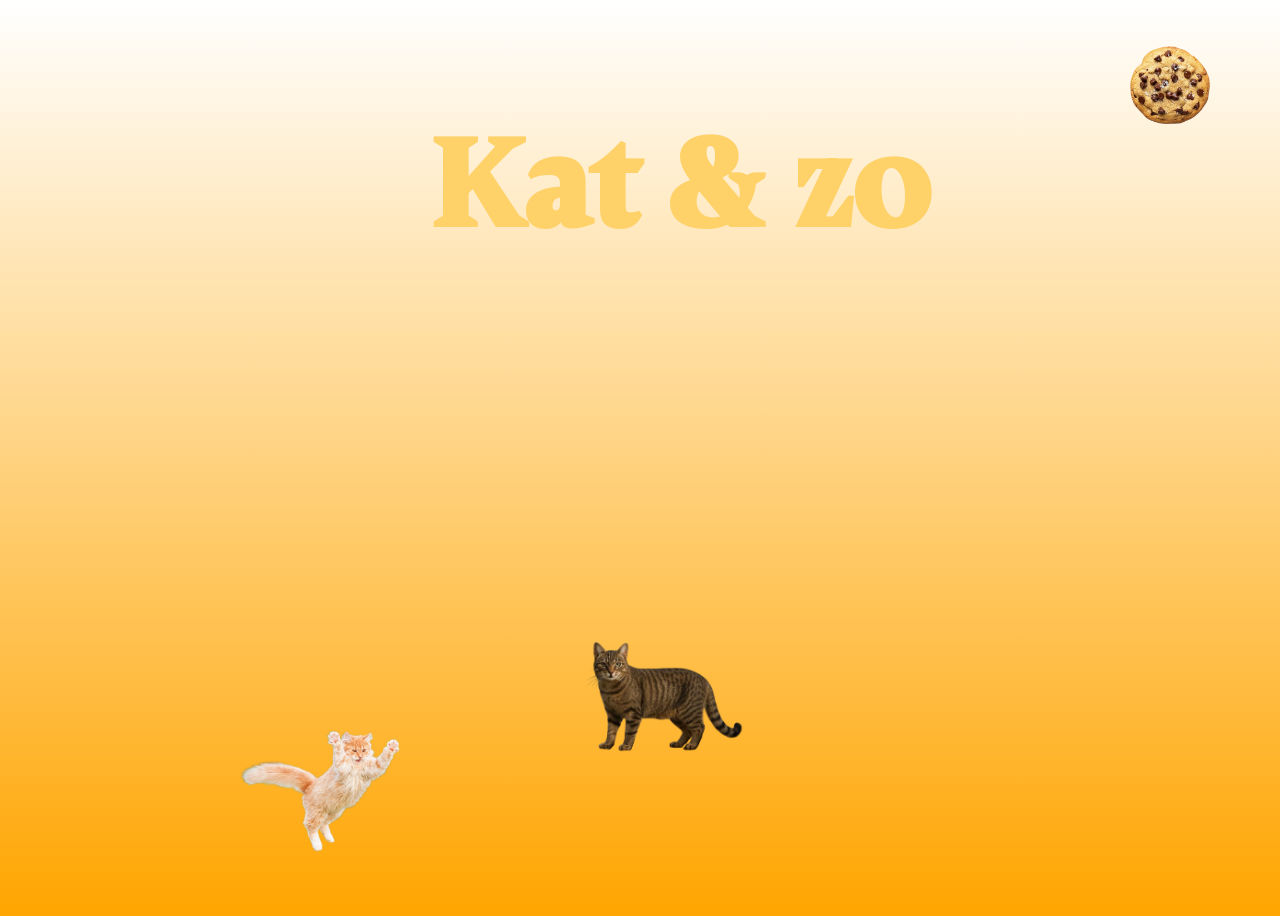
==== commit 81036ed5: "readme" ====
--- a/index.html
+++ b/index.html
@@ -41,12 +41,8 @@
 
       <!-- https://www.youtube.com/watch?v=GH1N2m75eE4 Aria uitleg -->
 
-      <button
-        commandfor="mydialog"
-        command="show-modal"
-        aria-label="Knop naar cookies"
-      >
-        <img src="assets/images/Cookie.png" alt="Cookie" />
+      <button commandfor="mydialog" command="show-modal">
+        <img src="assets/images/Cookie.png" alt="Knop naar cookies" />
       </button>
 
       <dialog id="mydialog">
@@ -87,19 +83,20 @@
           >
         </form>
       </dialog>
-      <a
-        class="kat-link"
-        href="Waarom_een_kat.html"
-        aria-label="Knop naar 'blog' over kat"
-      >
-        <img src="assets/images/Domestic-Cat.png" alt="" />
+      <a class="kat-link" href="Waarom_een_kat.html">
+        <img
+          src="assets/images/Domestic-Cat.png"
+          alt="Knop naar 'blog' over kat"
+        />
       </a>
       <a
         class="spring-kat-link-naar-muziek"
         href="oefeningen/Presentation/Sprint3_liedTekst/Muziek_typografie_interpitatie.html"
-        aria-label="Knop naar muziektekst interpitatie"
       >
-        <img src="assets/images/Kat-spring.png" alt="" />
+        <img
+          src="assets/images/Kat-spring.png"
+          alt="Knop naar muziektekst interpitatie"
+        />
       </a>
     </main>
   </body>
--- a/assets/style/normal.css
+++ b/assets/style/normal.css
@@ -1,14 +1,14 @@
 /**************************
 * MARK: Fonts
 **************************/
-
+/* Waarom werkt dit niet???? */
 @font-face {
   font-family: "Kat";
-  src: url(../type/kitty_cats.ttf) format("ttf"); /* Modern Browsers */
+  src: url(../type/Cattie-Regular.ttf); /* Modern Browsers */
 }
 
 @font-face {
-  font-family: Seraphs;
+  font-family: "Seraphs";
   src: url(../type/SeraphsVF.woff2) format("woff2"); /* Modern Browsers */
 }
 
@@ -19,7 +19,7 @@
 html {
   color-scheme: light dark;
 
-  --h1-background: light-dark(rgb(255 255 255 / 85%), rgb(0 0 0 / 70%));
+  --h1: rgb(255, 210, 105);
   --background-secondary: light-dark(orange, rgb(70, 70, 70));
   --background-primary: light-dark(white, black);
   --Cookies-primairy: light-dark(White, black);
@@ -36,7 +36,7 @@
   --contrast-light-3: light-dark(yellow, black);
   --contrast-light-text: light-dark(black, yellow);
   --focus: light-dark(black, yellow);
-  --font-size-p: 1.25em;
+  --font-size-p: 1.1em;
   --font-size-nav-s: 1.25em;
   --font-size-nav-m: 1.15em;
   --line-height: 1.5;
@@ -77,6 +77,23 @@
   }
 }
 
+img,
+svg,
+video {
+  max-width: 100%;
+  width: 13em;
+  display: block;
+  height: auto;
+}
+
+dialog {
+  z-index: 10;
+  max-width: 32em;
+
+  background-color: var(--Cookies-primairy);
+  color: var(--Cookies-secondary);
+}
+
 /**************************
 * MARK: Nav
 **************************/
@@ -84,9 +101,10 @@
 nav {
   grid-area: nav;
   position: sticky;
-  top: 0;
+  top: 0%;
 }
 nav ul {
+  margin-top: 0;
   justify-self: stretch;
   backdrop-filter: blur(3px);
 
@@ -97,10 +115,6 @@
   padding: 5px;
   display: flex;
   list-style-type: none;
-
-  border: solid 1px;
-  border-color: var(--background-primary);
-
   li {
     cursor: pointer;
     padding: 5px;
@@ -128,7 +142,7 @@
     text-decoration: none;
     writing-mode: vertical-lr;
 
-    @media (width > 550px) {
+    @media (width > 600px) {
       writing-mode: horizontal-tb;
     }
   }
@@ -143,23 +157,6 @@
 *::after,
 *::before {
   box-sizing: border-box;
-}
-
-img,
-svg,
-video {
-  max-width: 100%;
-  width: 13em;
-  display: block;
-  height: auto;
-}
-
-dialog {
-  z-index: 10;
-  max-width: 32em;
-
-  background-color: var(--Cookies-primairy);
-  color: var(--Cookies-secondary);
 }
 
 /**************************
@@ -197,19 +194,24 @@
 
 /* Body scherm 2 */
 
+/**************************
+* MARK: Body met Grid
+**************************/
+
 .kat {
-  font-family: "Seraphs", sans-serif;
-  font-variation-settings:
-    "wght" 125,
-    "SRFS" 10;
-  display: grid;
   grid-template-columns: 1fr auto 1fr;
 
   grid-template-areas:
     "nav nav nav"
     "knop . ."
-    ". main .";
-
+    "main main main";
+
+  @media (width > 550px) {
+    grid-template-areas:
+      "nav nav nav"
+      "knop . ."
+      ". main .";
+  }
   background-image: linear-gradient(
     var(--background-primary),
     var(--background-secondary)
@@ -222,10 +224,6 @@
   }
 }
 
-.kat {
-  line-height: 1.5;
-}
-
 /**************************
 * MARK: Knoppen
 **************************/
@@ -282,6 +280,10 @@
 
   transform-origin: center bottom;
 
+  @media (prefers-reduced-motion) {
+    animation: none;
+  }
+
   img {
     width: 100%;
   }
@@ -300,7 +302,7 @@
 .terug-knop {
   grid-area: knop;
   position: sticky;
-  top: 26%;
+  top: 22%;
 
   width: fit-content;
   text-align: center;
@@ -312,12 +314,11 @@
   border-color: var(--knop-border);
   border-radius: 10px;
 
+  margin-left: 5px;
   padding-top: 10px;
   padding-bottom: 10px;
-  padding-left: 12px;
+  padding-left: 13px;
   padding-right: 12px;
-
-  /* margin-top: 10em; */
 
   &::before {
     content: "←";
@@ -327,7 +328,11 @@
   }
   @media (width > 550px) {
     position: sticky;
-    top: 7.8em;
+    top: 3%;
+  }
+  @media (width > 600px) {
+    position: sticky;
+    top: 9%;
   }
 
   @media (width > 700px) {
@@ -352,18 +357,18 @@
   color: var(--knop-text);
   border: solid 1px;
   border-color: var(--knop-border);
+  font-size: 16px;
+  margin: 10px;
+  padding: 10px;
+  /* height: 50px !important; */
+  display: flex;
+  width: min-content;
+  text-wrap: nowrap;
   &:hover {
     background-color: var(--knop-hover);
   }
 }
 /* Invidu styling voor weiger knop */
-.weiger-knop {
-  /* padding: 1px; */
-  padding-top: 1px;
-  padding-bottom: 1px;
-  padding-left: 6px;
-  padding-right: 6px;
-}
 
 /* Code voor de cookie plaatje aanpassen. */
 main > button {
@@ -371,8 +376,11 @@
   border: none;
   background: none;
   position: absolute;
-  top: 0;
-  right: 0;
+  top: 5%;
+  right: 5%;
+  img {
+    width: 5em;
+  }
   &:hover {
     filter: drop-shadow(0 0 1em white);
   }
@@ -406,35 +414,55 @@
 **************************/
 /* Code voor de background in home voor H1 */
 .home-h1 {
-  background: var(--h1-background);
-  width: max-content;
-  padding-top: 10px;
-  padding-bottom: 10px;
-  padding-left: 12px;
-  padding-right: 12px;
-  font-size: var(--step-4);
+  color: var(--h1);
+  position: absolute;
+  top: 0;
+  left: calc(30% + 3.5vw);
+
+  font-size: var(--step-5);
+
+  font-family: "Seraphs", sans-serif;
 }
 h1 {
   font-size: var(--step-4);
+  font-variation-settings:
+    "wght" 200,
+    "SRFS" 30;
 }
 h2 {
+  margin-top: 5em;
+  font-size: var(--step-3);
+  font-variation-settings:
+    "wght" 150,
+    "SRFS" 0;
+}
+h3 {
   font-size: var(--step-2);
-}
-h3 {
-  font-size: var(--step-1);
+  font-variation-settings:
+    "wght" 130,
+    "SRFS" 0;
 }
 h4 {
   font-size: var(--step-0);
-}
-
-h3:nth-of-type(1) {
-  margin-top: 10em;
-}
+  font-variation-settings:
+    "wght" 115,
+    "SRFS" 0;
+}
+
 p {
+  line-height: 1.8;
   font-size: var(--font-size-p);
   @media (prefers-contrast: more) {
     color: var(--contrast-light-text);
   }
+}
+/* Body van scherm 2 */
+.kat {
+  font-family: "Seraphs", sans-serif;
+  font-variation-settings:
+    "wght" 125,
+    "SRFS" 0;
+  display: grid;
 }
 /**************************
 * MARK: Header
@@ -496,6 +524,23 @@
   transform-origin: top center;
 }
 
+/* Knoppen gefixt met hulp van student */
+
+form {
+  display: grid;
+  grid-template-columns: 1fr 1fr;
+  p {
+    grid-column: 1/-1;
+  }
+  ul {
+    grid-column: 1/-1;
+  }
+}
+
+.accepteer-knop {
+  justify-self: end;
+}
+
 main dialog[open] {
   scale: 1;
 }
@@ -510,6 +555,10 @@
 * MARK: Main
 **************************/
 /* Code voor de main styling */
+
+main:nth-of-type(2) {
+  height: 300vdh;
+}
 
 main {
   grid-area: main;
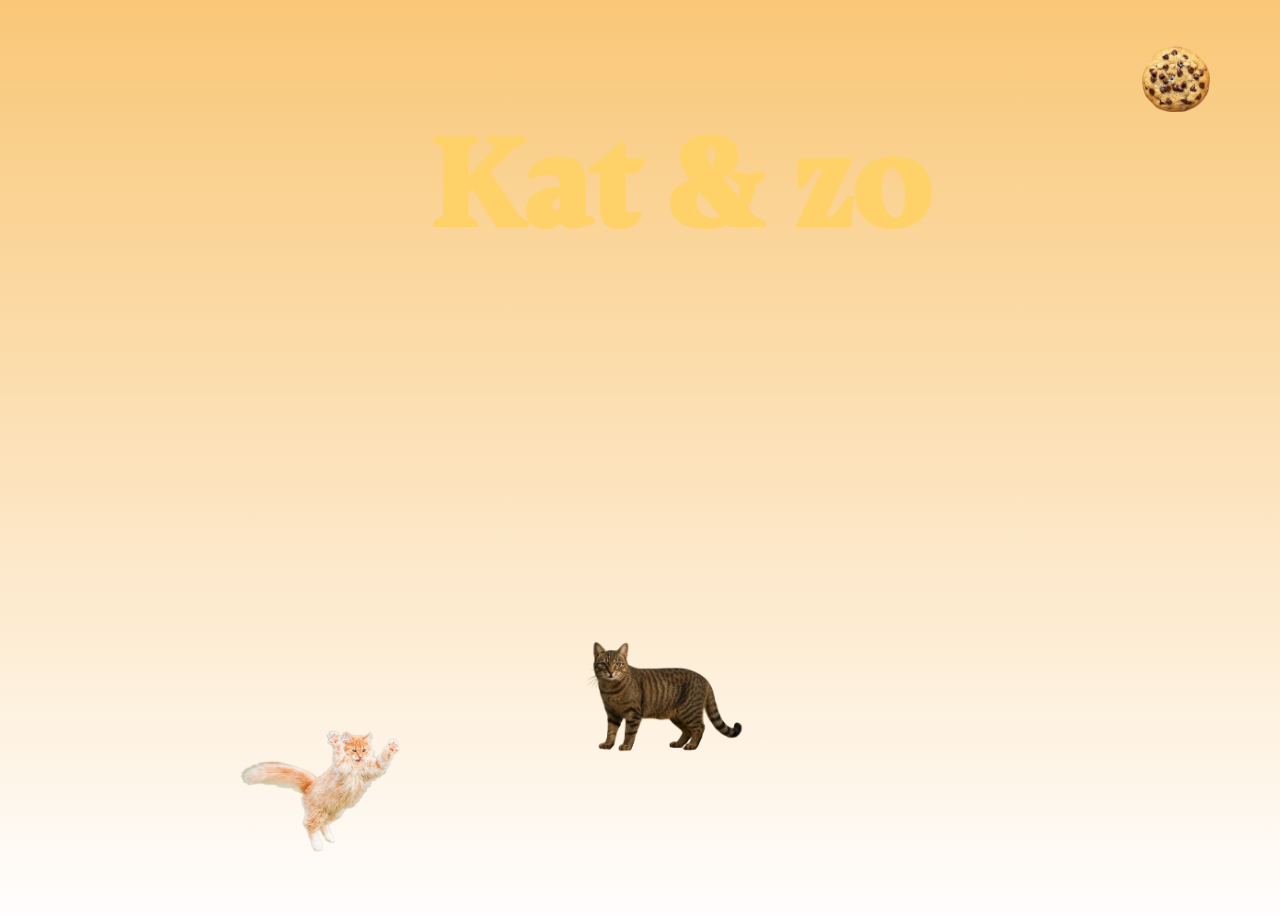
==== commit bb2f72a0: "coder verfijning" ====
--- a/index.html
+++ b/index.html
@@ -17,26 +17,13 @@
       defer
     ></script>
     <link rel="icon" href="assets/images/favicon.ico" />
-    <!-- <style>
-      body {
-        background-image: url("/assets/images/Huis-licht_result.jpg");
-        background-position: center;
-        background-repeat: no-repeat;
-        background-size: cover;
-      }
-    </style> -->
   </head>
 
   <body class="home">
     <main>
       <header>
         <h1 class="home-h1">Kat & zo</h1>
-        <!-- <nav>
-          <ul>
-            <li><a href="index.html">Home</a></li>
-            <li><a href="https://github.com/account/repo">Learning Log</a></li>
-          </ul>
-        </nav> -->
+   
       </header>
 
       <!-- https://www.youtube.com/watch?v=GH1N2m75eE4 Aria uitleg -->
--- a/assets/style/normal.css
+++ b/assets/style/normal.css
@@ -20,8 +20,14 @@
   color-scheme: light dark;
 
   --h1: rgb(255, 210, 105);
-  --background-secondary: light-dark(orange, rgb(70, 70, 70));
-  --background-primary: light-dark(white, black);
+  --background-secondary: light-dark(
+    rgba(255, 253, 253, 0.75),
+    rgba(125, 125, 125, 0.75)
+  );
+  --background-primary: light-dark(
+    rgba(247, 180, 73, 0.75),
+    rgba(98, 57, 52, 0.75)
+  );
   --Cookies-primairy: light-dark(White, black);
   --Cookies-secondary: light-dark(black, white);
   --knop-text: light-dark(black, white);
@@ -99,57 +105,15 @@
 **************************/
 
 nav {
+  display: flex;
   grid-area: nav;
-  position: sticky;
-  top: 0%;
-}
-nav ul {
-  margin-top: 0;
-  justify-self: stretch;
-  backdrop-filter: blur(3px);
-
-  @media (width > 19em) {
-    justify-content: center;
-    gap: 0.5em;
-  }
-  padding: 5px;
-  display: flex;
-  list-style-type: none;
-  li {
-    cursor: pointer;
-    padding: 5px;
-    font-size: var(--font-size-nav-s);
-    background: var(--background-secondary);
-    border: solid 1px;
-    border-color: var(--knop-border);
-    border-radius: 10px;
-    &:hover {
-      background-color: var(--terugknop-hover);
-    }
-  }
-  @media (width > 400px) {
-    li {
-      font-size: var(--font-size-nav-m);
-    }
-  }
-  @media (prefers-contrast: more) {
-    li {
-      background-color: var(--contrast-light-secondary);
-    }
-  }
-  a {
-    color: var(--knop-text);
-    text-decoration: none;
-    writing-mode: vertical-lr;
-
-    @media (width > 600px) {
-      writing-mode: horizontal-tb;
-    }
-  }
-  @media (prefers-contrast: more) {
-    a {
-      color: var(--contrast-light-3);
-    }
+  margin-top: 5%;
+  height: fit-content;
+  margin-bottom: 35%;
+  img {
+    position: absolute;
+    top: 15%;
+    width: 100vw;
   }
 }
 
@@ -178,27 +142,19 @@
   background-position: center center;
   background-repeat: no-repeat;
   background-size: cover;
-
-  /* @media (max-width: 768px) { */
-  /* background-size: auto; */
-  /* } */
-  /* @media (max-width: 320x) { */
-  /* background-size: auto; */
-  /* } */
 }
 
 /* foto van kat op scherm 2 */
 .kat-foto {
-  width: 400em;
-}
-
-/* Body scherm 2 */
+  width: 200em;
+}
 
 /**************************
 * MARK: Body met Grid
 **************************/
-
+/* Body van pagina 2 */
 .kat {
+  overflow-x: hidden;
   grid-template-columns: 1fr auto 1fr;
 
   grid-template-areas:
@@ -212,10 +168,13 @@
       "knop . ."
       ". main .";
   }
-  background-image: linear-gradient(
-    var(--background-primary),
-    var(--background-secondary)
+  background-image: light-dark(
+    url("/assets/images/Huis-licht.png"),
+    url("/assets/images/Huis-donker.png")
   );
+  background-position: center center;
+  background-repeat: no-repeat;
+  background-size: cover;
 }
 @media (prefers-contrast: more) {
   .kat {
@@ -228,25 +187,37 @@
 * MARK: Knoppen
 **************************/
 /* Springende kat knop */
-
-.kat-link {
-  /* position: relative; */
+/* Kat in pagina 2 */
+.kat-link2 {
   position: absolute;
-
-  /* bottom: -45%; */
-  /* left: 45%; */
-
-  left: calc(50% + 2vw);
-  top: calc(50% + 8vh);
-
-  @media (aspect-ratio > 736/1308) {
-    top: calc(50% + 22vw - 2em);
-  }
-
-  translate: -50% -50%;
-
-  width: clamp(7rem, 5.5rem + 7.5vw, 10rem);
-
+  left: calc(50% + 1vw - 2em);
+  top: calc(10% + 3vh);
+  width: 5em;
+  height: 5em;
+
+  @media (width > 350px) {
+    left: calc(50% + 1vw - 3em);
+    top: calc(5% + 1vw);
+    width: 10em;
+    height: 13em;
+  }
+
+  @media (width > 500px) {
+    left: calc(50% + 1vw - 6em);
+    top: calc(5% + 8vh - 5em);
+    width: 15em;
+    height: 13em;
+  }
+
+  @media (width > 750px) {
+    left: calc(50% + 1vw - 6em);
+    top: calc(10% + 8vh - 5em);
+  }
+  @media (width > 1000px) {
+    left: calc(50% + 1vw - 6em);
+    top: calc(15% + 1vh);
+  }
+  z-index: 2;
   &:hover {
     filter: drop-shadow(0 0 1em white);
   }
@@ -256,21 +227,37 @@
     filter: drop-shadow(0 0 1em white);
   }
 }
-
+/* Kat in net knop */
+.kat-link {
+  position: absolute;
+  left: calc(50% + 2vw);
+  top: calc(50% + 8vh);
+
+  @media (aspect-ratio > 736/1308) {
+    top: calc(50% + 22vw - 2em);
+  }
+
+  translate: -50% -50%;
+
+  width: clamp(7rem, 5.5rem + 7.5vw, 10rem);
+
+  &:hover {
+    filter: drop-shadow(0 0 1em white);
+  }
+  &:focus {
+    border-radius: 3px;
+    outline: 0.2em dashed var(--focus);
+    filter: drop-shadow(0 0 1em white);
+  }
+}
+/* Animatie knop */
 .spring-kat-link-naar-muziek {
-  /* position: relative; */
   position: absolute;
-
-  /* bottom: -50%; */
-
-  /* left: 0%; */
 
   --size: clamp(7rem, 5.5rem + 7.5vw, 10rem);
 
   left: calc(50% - 25vw - var(--size) * 0.5);
   top: calc(50% + 40vh - var(--size) * 0.5);
-
-  /* translate: -50% -50%; */
 
   width: var(--size);
 
@@ -301,8 +288,8 @@
 /* Terug knop styling */
 .terug-knop {
   grid-area: knop;
-  position: sticky;
-  top: 22%;
+  top: 5%;
+  left: 5%;
 
   width: fit-content;
   text-align: center;
@@ -326,21 +313,8 @@
   &:hover {
     background-color: var(--terugknop-hover);
   }
-  @media (width > 550px) {
-    position: sticky;
-    top: 3%;
-  }
-  @media (width > 600px) {
-    position: sticky;
-    top: 9%;
-  }
-
   @media (width > 700px) {
-  }
-
-  @media (width > 1000px) {
-    position: sticky;
-    top: 3.1em;
+    font-size: 25px;
   }
 }
 button,
@@ -360,13 +334,16 @@
   font-size: 16px;
   margin: 10px;
   padding: 10px;
-  /* height: 50px !important; */
   display: flex;
   width: min-content;
   text-wrap: nowrap;
   &:hover {
     background-color: var(--knop-hover);
   }
+}
+
+.accepteer-knop {
+  justify-self: end;
 }
 /* Invidu styling voor weiger knop */
 
@@ -378,9 +355,8 @@
   position: absolute;
   top: 5%;
   right: 5%;
-  img {
-    width: 5em;
-  }
+  width: 5em;
+
   &:hover {
     filter: drop-shadow(0 0 1em white);
   }
@@ -391,12 +367,39 @@
   }
 }
 
+nav > button {
+  appearance: none;
+  border: none;
+  background: none;
+
+  position: absolute;
+  /* Top is hieranders, omdat de height anders niet werkt voor de focus. Anders zou het ook 5% zijn */
+  top: 2%;
+  right: 5%;
+  height: 6em;
+  width: 5em;
+  &:hover {
+    filter: drop-shadow(0 0 1em white);
+  }
+  &:focus {
+    border-radius: 3px;
+    outline: 0.2em dashed var(--focus);
+    filter: drop-shadow(0 0 1em white);
+  }
+}
+
 body.consent main > button {
   img {
     content: url("../images/Gegeten-Cookie.png");
   }
 }
 
+/* Wow ik heb het gefixt :) */
+body.consent nav > button {
+  img {
+    content: url("../images/Gegeten-Cookie.png");
+  }
+}
 a,
 button,
 input,
@@ -424,6 +427,7 @@
   font-family: "Seraphs", sans-serif;
 }
 h1 {
+  text-align: center;
   font-size: var(--step-4);
   font-variation-settings:
     "wght" 200,
@@ -437,6 +441,8 @@
     "SRFS" 0;
 }
 h3 {
+  margin-top: 2em;
+  margin-bottom: 5px;
   font-size: var(--step-2);
   font-variation-settings:
     "wght" 130,
@@ -450,6 +456,7 @@
 }
 
 p {
+  margin-top: 5px;
   line-height: 1.8;
   font-size: var(--font-size-p);
   @media (prefers-contrast: more) {
@@ -473,26 +480,6 @@
 }
 
 /**************************
-* MARK: Footer
-**************************/
-/* Code om footer we te halen */
-/* footer {
-  grid-area: footer;
-  nav {
-    position: absolute;
-    left: -999999999em;
-  }
-  ul {
-    padding: 0;
-    display: flex;
-    gap: var(--white-space);
-    li {
-      list-style: none;
-    }
-  }
-} */
-
-/**************************
 * MARK: Dialog
 **************************/
 
@@ -507,12 +494,6 @@
   }
 }
 
-body.cookieGedaan button[value="Cookie"]::after {
-  content: url("assets/images/Gegeten-Cookie.png");
-  &:focus {
-    filter: drop-shadow(0 0 1em white);
-  }
-}
 main dialog {
   scale: 0;
 
@@ -537,10 +518,6 @@
   }
 }
 
-.accepteer-knop {
-  justify-self: end;
-}
-
 main dialog[open] {
   scale: 1;
 }
@@ -561,18 +538,30 @@
 }
 
 main {
+  align-items: center;
+  line-height: var(--line-height);
+  grid-area: main;
+
+  gap: var(--white-space);
+  padding: var(--white-space);
+
   grid-area: main;
   max-width: 64ch;
 }
 
-main {
-  align-item: center;
-  line-height: var(--line-height);
-  grid-area: main;
-
-  gap: var(--white-space);
-  padding: var(--white-space);
-}
+#main {
+  background-image: linear-gradient(
+    var(--background-primary),
+    var(--background-secondary)
+  );
+  border-radius: 20px;
+  @media (prefers-contrast: more) {
+    background-color: var(--contrast-light-primairy);
+  }
+}
+/* *************************
+* MARK: Article ...
+************************* */
 
 /* *************************
 * MARK: Section ...
